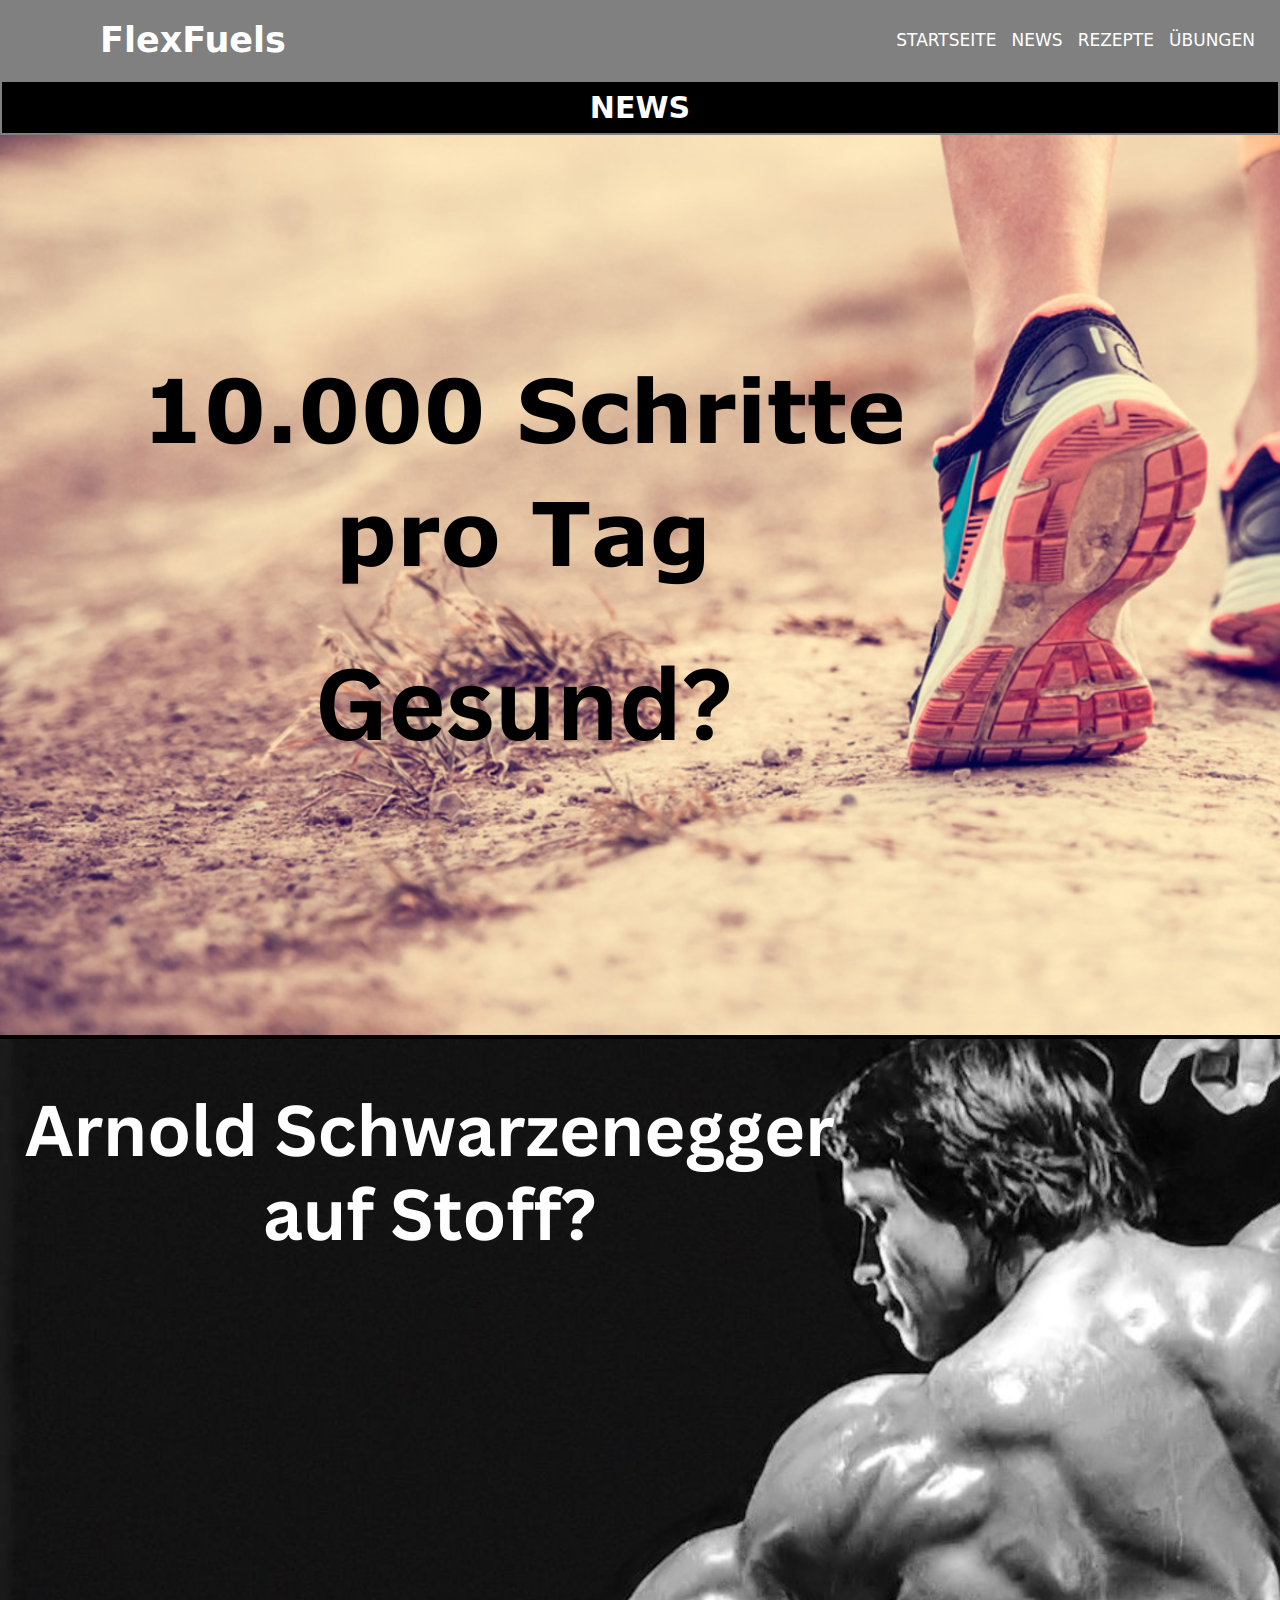
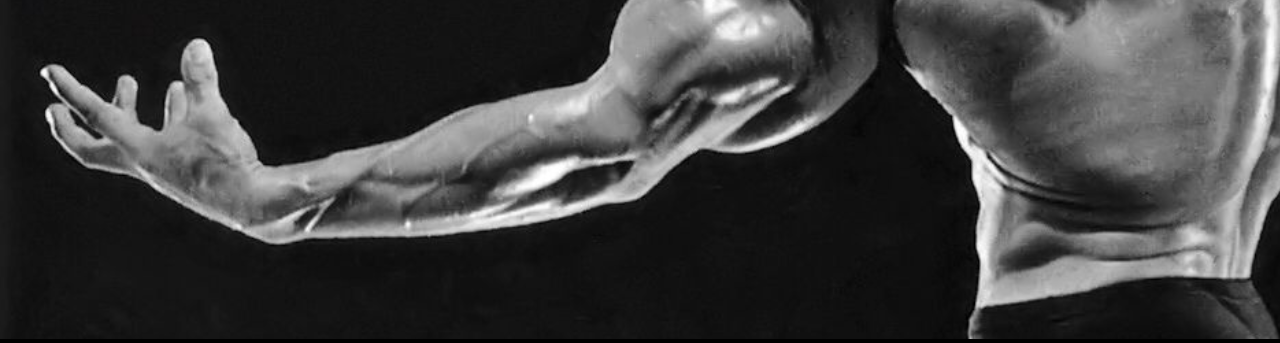
==== index.html @ 843d9364 "beli" ====
<!DOCTYPE html>

<html>
<head>
    <title>FlexFuels Startseite</title>
    <meta charset="UTF-8"/>
    <meta name="viewport" content="width=device-width, initial-scale=1.0" />
    <link rel="stylesheet" type="text/css" href="index.css" />
</head>

<body class="Hintergrund">

    <nav>
        <label class="logo">FlexFuels</label>
        <ul>
            <li><a class="active"href="#">Startseite</a></li>
            <li><a href="news.html">News</a></li>
            <li><a href="rezepte.html">Rezepte</a></li>
            <li><a href="#">Übungen</a></li>
            
        </ul>
    </nav>

<div>
     <h2><a href="news.html" class="link">NEWS</a></h2>
</div>

<!--Bilder Slideshow mithilfe eines Videos erstellt-->

<div id="slider">
    <figure>
        <img src="Schritte1700x900.png" alt="">
        <img src="Arni1700x900.png" alt="">
        <img src="Arni1700x900.png" alt="">
        <img src="Arni1700x900.png">
        <img src="schritte.png" alt="">
    </figure>
</div>

</body>



</html>
---- index.css ----
.Hintergrund{
    background-color: black;
}
*{
    padding: 0;
    margin: 0;
    text-decoration: none;
    list-style: none;
    box-sizing: border-box;
}

body{
    font-family: system-ui, -apple-system, BlinkMacSystemFont, 'Segoe UI', Roboto, Oxygen, Ubuntu, Cantarell, 'Open Sans', 'Helvetica Neue', sans-serif;
}

nav{
    background: grey;
    height: 80px;
    width: 100%;
}

label.logo{
    color:white;
    font-size: 35px;
    line-height: 80px;
    padding: 0 100px;
    font-weight: bold;
}

nav ul{
    float: right;
    margin-right: 20px;
}

nav ul li{
    display: inline-block;
    line-height: 80px;
    margin: 0 5px;
}

nav ul li a{
    color:white;
    font-size: 17px;
    text-transform: uppercase;
}


    


h2{
    color: white;
    text-align: center;
    padding: 8px;
    font-size: 30px;
    border: 2px solid gray;
}

.link{
    color: white;
    
}

#slider{
    overflow: hidden;
}

#slider figure{
    position: relative;
    width: 500%;
    margin: 0;
    left: 0;
    animation: 20s slider infinite;
}

#slider figur img{
    float: left;
    width: 20%;

}

@keyframes slider{
    0%{
        left: 0;
    }
    20%{
        left: 0;
    }
    25%{
        left: -100%;
    }
    45%{
        left: -100%;
    }
    50%{
        left: -200%;
    }
    70%{
        left: -200%;
    }
    75%{
        left: -300%;
    }
    95%{
        left: -300%;
    }
    100%{
        left: -400%;
    }
}
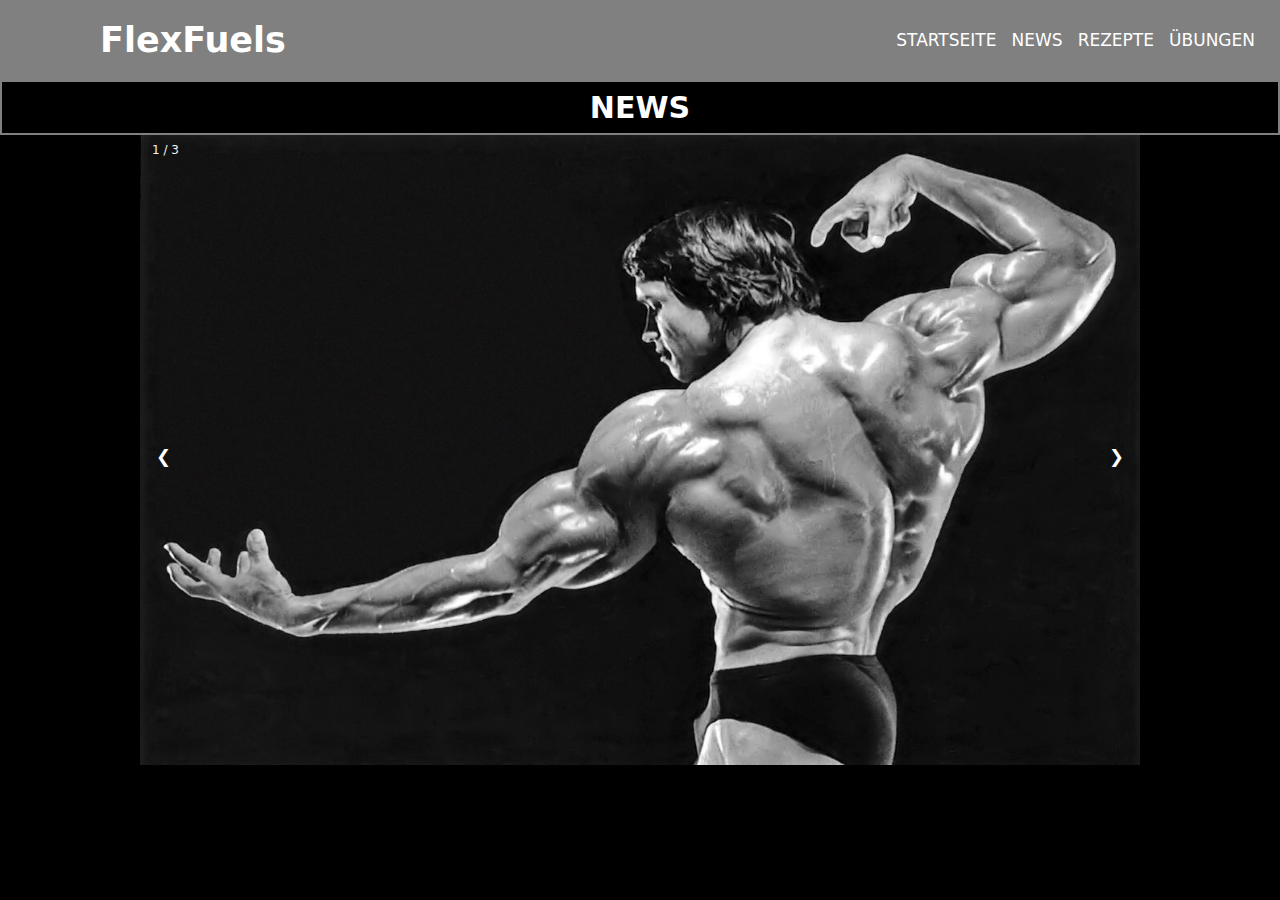
==== commit 7c3c9b6d: "add new slider" ====
--- a/index.html
+++ b/index.html
@@ -1,45 +1,77 @@
 <!DOCTYPE html>
 
 <html>
-<head>
+  <head>
     <title>FlexFuels Startseite</title>
-    <meta charset="UTF-8"/>
+    <meta charset="UTF-8" />
     <meta name="viewport" content="width=device-width, initial-scale=1.0" />
     <link rel="stylesheet" type="text/css" href="index.css" />
-</head>
+  </head>
 
-<body class="Hintergrund">
-
+  <body class="Hintergrund">
     <nav>
-        <label class="logo">FlexFuels</label>
-        <ul>
-            <li><a class="active"href="#">Startseite</a></li>
-            <li><a href="news.html">News</a></li>
-            <li><a href="rezepte.html">Rezepte</a></li>
-            <li><a href="#">Übungen</a></li>
-            
-        </ul>
+      <label class="logo">FlexFuels</label>
+      <ul>
+        <li><a class="active" href="#">Startseite</a></li>
+        <li><a href="news.html">News</a></li>
+        <li><a href="rezepte.html">Rezepte</a></li>
+        <li><a href="#">Übungen</a></li>
+      </ul>
     </nav>
 
-<div>
-     <h2><a href="news.html" class="link">NEWS</a></h2>
-</div>
+    <div>
+      <h2><a href="news.html" class="link">NEWS</a></h2>
+    </div>
 
-<!--Bilder Slideshow mithilfe eines Videos erstellt-->
+    <div class="slideshow-container">
+      <div class="mySlides fade">
+        <div class="numbertext">1 / 3</div>
+        <img src="Arni.jpg" style="width: 100%" />
+      </div>
 
-<div id="slider">
-    <figure>
-        <img src="Schritte1700x900.png" alt="">
-        <img src="Arni1700x900.png" alt="">
-        <img src="Arni1700x900.png" alt="">
-        <img src="Arni1700x900.png">
-        <img src="schritte.png" alt="">
-    </figure>
-</div>
+      <div class="mySlides fade">
+        <div class="numbertext">2 / 3</div>
+        <img src="Schritte.jpg" style="width: 100%" />
+      </div>
 
-</body>
+      <div class="mySlides fade">
+        <div class="numbertext">3 / 3</div>
+        <img src="Schritte2.jpg" style="width: 100%" />
+      </div>
 
-
-
+      <p class="prev" onclick="minusSlides()">&#10094;</p>
+      <p class="next" onclick="plusSlides()">&#10095;</p>
+    </div>
+    <br />
+    <script>
+      let slideIndex = 0;
+      let i;
+      showSlides();
+      function plusSlides(n) {
+        clearInterval(i);
+        showSlides();
+      }
+      function minusSlides(n) {
+        slideIndex = slideIndex - 2;
+        clearInterval(i);
+        showSlides();
+      }
+      function showSlides() {
+        let slides = document.getElementsByClassName("mySlides");
+        for (i = 0; i < slides.length; i++) {
+          slides[i].style.display = "none";
+        }
+        slideIndex++;
+        console.log(slideIndex);
+        if (slideIndex > slides.length) {
+          slideIndex = 1;
+        }
+        if (slideIndex < 1) {
+          slideIndex = 3;
+        }
+        slides[slideIndex - 1].style.display = "block";
+        i = setTimeout(showSlides, 15000); // ovde menjas vreme 1000 ti  je 1 sekunda,onoliko koliko hoces sekundi toliko ubacis hiljada
+      }
+    </script>
+  </body>
 </html>
-
--- a/index.css
+++ b/index.css
@@ -1,110 +1,124 @@
-.Hintergrund{
-    background-color: black;
+.Hintergrund {
+  background-color: black;
 }
-*{
-    padding: 0;
-    margin: 0;
-    text-decoration: none;
-    list-style: none;
-    box-sizing: border-box;
+* {
+  padding: 0;
+  margin: 0;
+  text-decoration: none;
+  list-style: none;
+  box-sizing: border-box;
 }
 
-body{
-    font-family: system-ui, -apple-system, BlinkMacSystemFont, 'Segoe UI', Roboto, Oxygen, Ubuntu, Cantarell, 'Open Sans', 'Helvetica Neue', sans-serif;
+body {
+  font-family: system-ui, -apple-system, BlinkMacSystemFont, "Segoe UI", Roboto,
+    Oxygen, Ubuntu, Cantarell, "Open Sans", "Helvetica Neue", sans-serif;
 }
 
-nav{
-    background: grey;
-    height: 80px;
-    width: 100%;
+nav {
+  background: grey;
+  height: 80px;
+  width: 100%;
 }
 
-label.logo{
-    color:white;
-    font-size: 35px;
-    line-height: 80px;
-    padding: 0 100px;
-    font-weight: bold;
+label.logo {
+  color: white;
+  font-size: 35px;
+  line-height: 80px;
+  padding: 0 100px;
+  font-weight: bold;
 }
 
-nav ul{
-    float: right;
-    margin-right: 20px;
+nav ul {
+  float: right;
+  margin-right: 20px;
 }
 
-nav ul li{
-    display: inline-block;
-    line-height: 80px;
-    margin: 0 5px;
+nav ul li {
+  display: inline-block;
+  line-height: 80px;
+  margin: 0 5px;
 }
 
-nav ul li a{
-    color:white;
-    font-size: 17px;
-    text-transform: uppercase;
+nav ul li a {
+  color: white;
+  font-size: 17px;
+  text-transform: uppercase;
 }
 
-
-    
-
-
-h2{
-    color: white;
-    text-align: center;
-    padding: 8px;
-    font-size: 30px;
-    border: 2px solid gray;
+h2 {
+  color: white;
+  text-align: center;
+  padding: 8px;
+  font-size: 30px;
+  border: 2px solid gray;
 }
 
-.link{
-    color: white;
-    
+.link {
+  color: white;
+}
+* {
+  box-sizing: border-box;
 }
 
-#slider{
-    overflow: hidden;
+.slideshow-container {
+  max-width: 1000px;
+  position: relative;
+  margin: auto;
 }
 
-#slider figure{
-    position: relative;
-    width: 500%;
-    margin: 0;
-    left: 0;
-    animation: 20s slider infinite;
+.mySlides {
+  display: none;
 }
 
-#slider figur img{
-    float: left;
-    width: 20%;
-
+.prev,
+.next {
+  cursor: pointer;
+  position: absolute;
+  top: 50%;
+  width: auto;
+  margin-top: -22px;
+  padding: 16px;
+  color: white;
+  font-weight: bold;
+  font-size: 18px;
+  transition: 0.6s ease;
+  border-radius: 0 3px 3px 0;
+  user-select: none;
 }
 
-@keyframes slider{
-    0%{
-        left: 0;
-    }
-    20%{
-        left: 0;
-    }
-    25%{
-        left: -100%;
-    }
-    45%{
-        left: -100%;
-    }
-    50%{
-        left: -200%;
-    }
-    70%{
-        left: -200%;
-    }
-    75%{
-        left: -300%;
-    }
-    95%{
-        left: -300%;
-    }
-    100%{
-        left: -400%;
-    }
-}+.next {
+  right: 0;
+  border-radius: 3px 0 0 3px;
+}
+
+.prev:hover,
+.next:hover {
+  background-color: rgba(0, 0, 0, 0.8);
+}
+
+.numbertext {
+  color: #f2f2f2;
+  font-size: 12px;
+  padding: 8px 12px;
+  position: absolute;
+  top: 0;
+}
+
+img {
+  width: 50%;
+  height: 70vh;
+}
+
+.fade {
+  animation-name: fade;
+  animation-duration: 1.5s;
+}
+
+@keyframes fade {
+  from {
+    opacity: 0.4;
+  }
+  to {
+    opacity: 1;
+  }
+}
